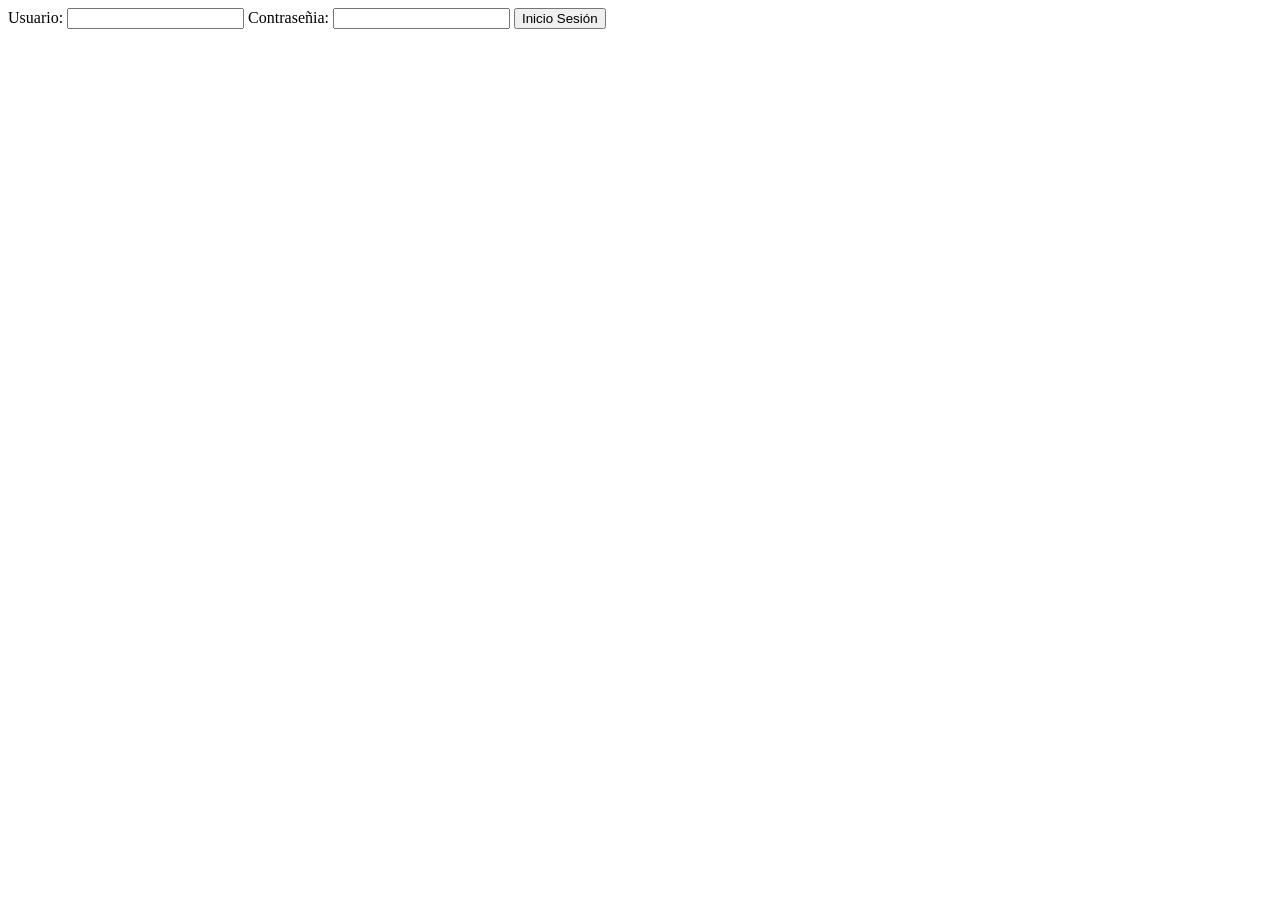
==== index.html @ 406f8d7d "Tarjeta de inicio de sesion, estilos: formateo de espaciado, posicionamiento." ====
<!DOCTYPE html>
<html lang="es">
<head>
    <meta charset="UTF-8">
    <meta name="viewport" content="width=device-width, initial-scale=1.0">
    <title>Inicio de Sesión</title>
</head>
<body>
    <main id="tarjeta">
        <form action="">
            <label for="usuario">Usuario:</label>
            <input type="text" id="usuario" name="usuario">

            <label for="contrasenia">Contraseñia:</label>
            <input type="password" name="contrasenia" id="contrasenia">

            <input type="submit" name="boton" id="boton" value="Inicio Sesión">
        </form>
    </main>
</body>
</html>
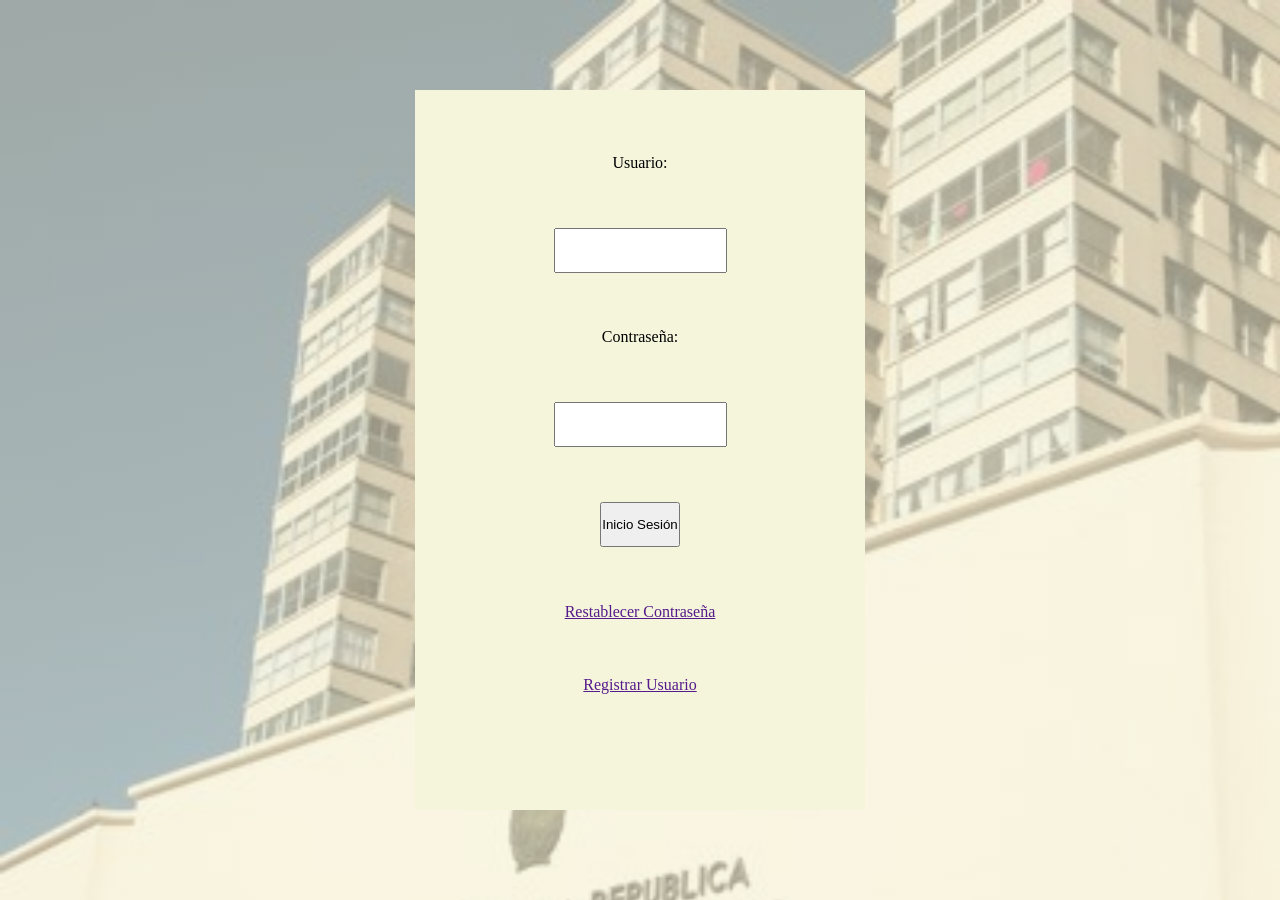
==== commit a3f823c8: "Estilos para el index" ====
--- a/index.html
+++ b/index.html
@@ -4,6 +4,7 @@
     <meta charset="UTF-8">
     <meta name="viewport" content="width=device-width, initial-scale=1.0">
     <title>Inicio de Sesión</title>
+    <link rel="stylesheet" href="/css/estilosI.css">
 </head>
 <body>
     <main id="tarjeta">
@@ -11,10 +12,13 @@
             <label for="usuario">Usuario:</label>
             <input type="text" id="usuario" name="usuario">
 
-            <label for="contrasenia">Contraseñia:</label>
+            <label for="contrasenia">Contraseña:</label>
             <input type="password" name="contrasenia" id="contrasenia">
 
             <input type="submit" name="boton" id="boton" value="Inicio Sesión">
+
+            <a href=""><p>Restablecer Contraseña</p></a>
+            <a href=""><p>Registrar Usuario</p></a>
         </form>
     </main>
 </body>
--- a/css/estilosI.css
+++ b/css/estilosI.css
@@ -0,0 +1,33 @@
+*{
+    margin: 0;
+    padding: 0;
+    box-sizing: border-box;
+}
+
+body{
+    display: flex;
+    justify-content: center;
+    align-items: center;
+    height: 100vh;
+    background-image: linear-gradient(rgba(245, 245, 220, 0.6), rgba(245, 245, 220, 0.6)), url("/img/hospitalfondo.jpg");
+    background-size: cover;
+}
+
+main{
+    background-color: beige;
+    padding: 5%;
+    width: 50vh;
+    height: 80vh;
+}
+
+form{
+    display: flex;
+    flex-direction: column;
+    justify-content: space-between;
+    height: 60vh;
+    align-items: center;
+}
+
+form input{
+    height: 5vh;
+}
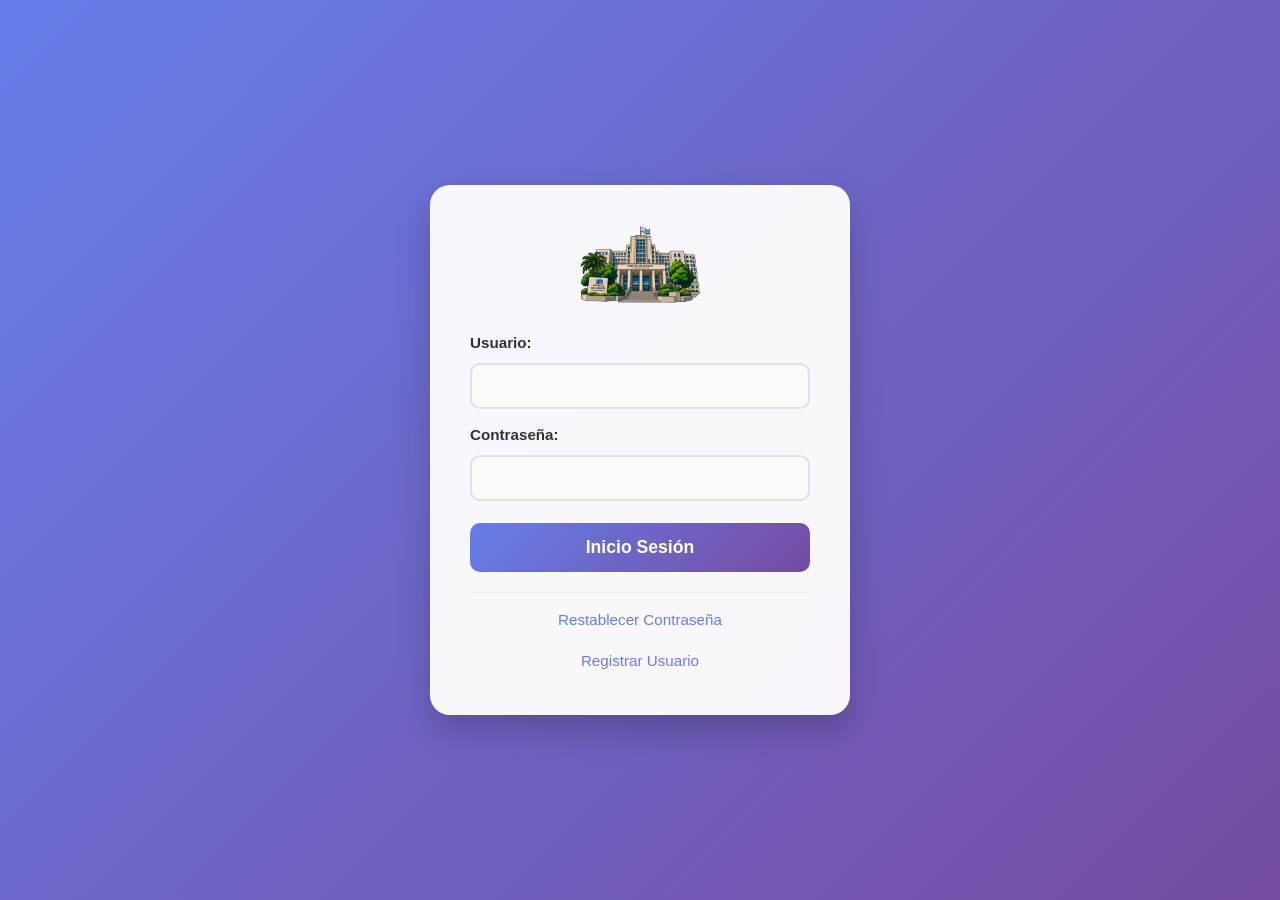
==== commit a7d0482b: "creación de urusrioSistema.html y estilosUS.css para el registro de usuarios" ====
--- a/index.html
+++ b/index.html
@@ -8,6 +8,7 @@
 </head>
 <body>
     <main id="tarjeta">
+        <img src="/img/h-logo.png" alt="Logo de Hospital de Clínicas">
         <form action="">
             <label for="usuario">Usuario:</label>
             <input type="text" id="usuario" name="usuario">
@@ -18,7 +19,7 @@
             <input type="submit" name="boton" id="boton" value="Inicio Sesión">
 
             <a href=""><p>Restablecer Contraseña</p></a>
-            <a href=""><p>Registrar Usuario</p></a>
+            <a href="/paginas/usuariosSistema.html"><p>Registrar Usuario</p></a>
         </form>
     </main>
 </body>
--- a/css/estilosI.css
+++ b/css/estilosI.css
@@ -1,33 +1,188 @@
-*{
-    margin: 0;
-    padding: 0;
-    box-sizing: border-box;
+/* ============================================
+   ESTILOS PARA LOGIN CON LOGO
+   ============================================ */
+
+/* 1. RESET GLOBAL - Quitamos márgenes y rellenos que el navegador mete por defecto */
+* {
+    margin: 0;             /* sin margen exterior */
+    padding: 0;            /* sin relleno interior */
+    box-sizing: border-box; /* el padding NO aumenta el ancho de la caja */
 }
 
-body{
-    display: flex;
-    justify-content: center;
-    align-items: center;
-    height: 100vh;
-    background-image: linear-gradient(rgba(245, 245, 220, 0.6), rgba(245, 245, 220, 0.6)), url("/img/hospitalfondo.jpg");
-    background-size: cover;
+/* 2. FONDO CON GRADIENTE - Mezcla de morado y azul para que sea atractivo */
+body {
+    font-family: 'Segoe UI', Tahoma, Geneva, Verdana, sans-serif; /* fuente moderna */
+    background: linear-gradient(135deg, #667eea 0%, #764ba2 100%);
+    /* gradiente de 135° que va de azul a morado */
+    min-height: 100vh;     /* ocupa toda la altura de la pantalla */
+    display: flex;         /* activa flexbox para centrar */
+    justify-content: center; /* centra horizontalmente */
+    align-items: center;   /* centra verticalmente */
+    padding: 20px;         /* separación en móviles */
 }
 
-main{
-    background-color: beige;
-    padding: 5%;
-    width: 50vh;
-    height: 80vh;
+/* 3. TARJETA BLANCA - Donde está el formulario, como una "ventana" flotante */
+#tarjeta {
+    background: rgba(255, 255, 255, 0.95); /* blanco casi opaco */
+    backdrop-filter: blur(10px); /* efecto vidrio difuminado (moderno) */
+    padding: 2.5rem;       /* espacio interno de 40px */
+    border-radius: 20px;   /* esquinas redondeadas */
+    box-shadow: 0 15px 35px rgba(0,0,0,0.2); /* sombra que da profundidad */
+    width: 100%;           /* ocupa el ancho que pueda */
+    max-width: 420px;      /* pero no pasa de 420px */
+    transition: transform 0.3s ease; /* animación suave al mover el mouse */
+    
+    /* ============================================
+       NUEVO: Centramos el contenido de la tarjeta
+       ============================================ */
+    display: flex;         /* activa flexbox para organizar el contenido */
+    flex-direction: column; /* apila los elementos verticalmente */
+    align-items: center;   /* centra horizontalmente el logo y el formulario */
+    /* Esto hace que el logo quede centrado y el formulario también */
 }
 
-form{
-    display: flex;
-    flex-direction: column;
-    justify-content: space-between;
-    height: 60vh;
-    align-items: center;
+/* 4. EFECTO "FLOTA" - Cuando pasas el mouse, la tarjeta sube un poco */
+#tarjeta:hover {
+    transform: translateY(-5px); /* sube 5px */
 }
 
-form input{
-    height: 5vh;
+/* ============================================
+   NUEVO: ESTILOS PARA EL LOGO
+   ============================================ */
+
+/* 5. LOGO - Controlamos su tamaño para que no desborde */
+#tarjeta img {
+    width: 120px;          /* Ancho fijo para que no se descontrole */
+    height: auto;          /* La altura se ajusta automáticamente al ancho */
+    display: block;        /* Evita espacio extra debajo de la imagen (espacio inline) */
+    margin-bottom: 1.5rem; /* Separación entre el logo y el formulario (24px) */
+    
+    /* OPCIONAL: Si quieres que el logo sea circular (descomenta las líneas) */
+    /* border-radius: 50%;    /* Hace la imagen circular */ 
+    /* box-shadow: 0 4px 12px rgba(0,0,0,0.1); /* Sombra suave para darle relieve */ */
+}
+
+/* 6. FORMULARIO - Organiza los elementos en columna (uno abajo de otro) */
+form {
+    display: flex;         /* activa flexbox */
+    flex-direction: column; /* apila verticalmente */
+    gap: 12px;             /* espacio de 12px entre cada elemento */
+    
+    /* ============================================
+       NUEVO: El formulario ocupa todo el ancho
+       ============================================ */
+    width: 100%;           /* Ocupa todo el ancho de la tarjeta */
+    /* Esto evita que el formulario se encoja y quede desalineado */
+}
+
+/* 7. ETIQUETAS - Los textos que dicen "Usuario:" y "Contraseña:" */
+label {
+    font-weight: 600;      /* negrita */
+    color: #333;           /* gris oscuro */
+    font-size: 0.95rem;    /* tamaño de letra */
+    margin-top: 5px;       /* pequeño espacio arriba */
+}
+
+/* 8. CAMPOS DE TEXTO - Donde el usuario escribe */
+input[type="text"],
+input[type="password"] {
+    padding: 12px 15px;    /* espacio interno: arriba/abajo 12px, lados 15px */
+    border: 2px solid #e0e0e0; /* borde gris claro */
+    border-radius: 10px;   /* esquinas redondeadas */
+    font-size: 1rem;       /* tamaño de letra estándar */
+    transition: border-color 0.3s, box-shadow 0.3s; /* animación al enfocar */
+    background: #fafafa;   /* fondo gris muy clarito */
+}
+
+/* 9. CUANDO EL CAMPO ESTÁ SELECCIONADO (focus) - Cambia de color */
+input[type="text"]:focus,
+input[type="password"]:focus {
+    border-color: #667eea; /* borde azul */
+    box-shadow: 0 0 0 4px rgba(102, 126, 234, 0.2); /* sombra azul alrededor */
+    outline: none;         /* quita el borde azul feo por defecto */
+    background: white;     /* fondo blanco */
+}
+
+/* 10. BOTÓN "INICIO SESIÓN" - El más importante, tiene que llamar la atención */
+#boton {
+    background: linear-gradient(135deg, #667eea, #764ba2); /* mismo gradiente */
+    color: white;          /* texto blanco */
+    border: none;          /* sin borde */
+    padding: 14px;         /* espacio interno */
+    border-radius: 10px;   /* esquinas redondeadas */
+    font-size: 1.1rem;     /* letra un poco más grande */
+    font-weight: bold;     /* negrita */
+    cursor: pointer;       /* cursor de mano al pasar */
+    transition: transform 0.2s, box-shadow 0.2s; /* animación */
+    margin-top: 10px;      /* separación con lo de arriba */
+}
+
+/* 11. BOTÓN - Cuando pasas el mouse crece y da sombra */
+#boton:hover {
+    transform: scale(1.02); /* crece un 2% */
+    box-shadow: 0 8px 20px rgba(102, 126, 234, 0.4); /* sombra más fuerte */
+}
+
+/* 12. BOTÓN - Cuando haces clic (active) se encoge un poco */
+#boton:active {
+    transform: scale(0.98); /* se encoge 2% - da sensación de "presionado" */
+}
+
+/* 13. ENLACES - "Restablecer Contraseña" y "Registrar Usuario" */
+a {
+    text-decoration: none; /* quita el subrayado */
+    color: #667eea;        /* azul */
+    font-weight: 500;      /* semi-negrita */
+    transition: color 0.3s; /* animación al cambiar color */
+    text-align: center;    /* centra el texto */
+}
+
+/* 14. ENLACES - Cuando pasas el mouse cambian a morado y se subrayan */
+a:hover {
+    color: #764ba2;        /* morado */
+    text-decoration: underline; /* subrayado */
+}
+
+/* 15. ENLACES - Los párrafos dentro del enlace tienen separación */
+a p {
+    margin: 6px 0;         /* 6px arriba y abajo */
+    font-size: 0.95rem;    /* tamaño de letra */
+}
+
+/* 16. LÍNEA SEPARADORA - El primer enlace tiene una línea encima */
+a:first-of-type {
+    margin-top: 8px;       /* separación extra */
+    border-top: 1px solid #eee; /* línea gris muy clarita */
+    padding-top: 12px;     /* separación para que la línea no toque el texto */
+}
+
+/* ============================================
+   RESPONSIVE - Se adapta a pantallas pequeñas
+   ============================================ */
+
+/* 17. PARA MÓVILES (pantallas de hasta 480px de ancho) */
+@media (max-width: 480px) {
+    #tarjeta {
+        padding: 1.5rem;   /* menos espacio interno para que no se vea apretado */
+        border-radius: 16px; /* esquinas un poco menos redondeadas */
+    }
+    
+    /* ============================================
+       NUEVO: Logo más pequeño en móviles
+       ============================================ */
+    #tarjeta img {
+        width: 80px;        /* Reduce el logo en pantallas pequeñas (antes 120px) */
+        margin-bottom: 1rem; /* Menos separación en móviles (16px en vez de 24px) */
+    }
+    
+    #boton {
+        padding: 12px;     /* botón más compacto */
+        font-size: 1rem;   /* letra normal */
+    }
+    
+    input[type="text"],
+    input[type="password"] {
+        padding: 10px 12px; /* campos más pequeños */
+        font-size: 0.95rem; /* letra un poco más pequeña */
+    }
 }
